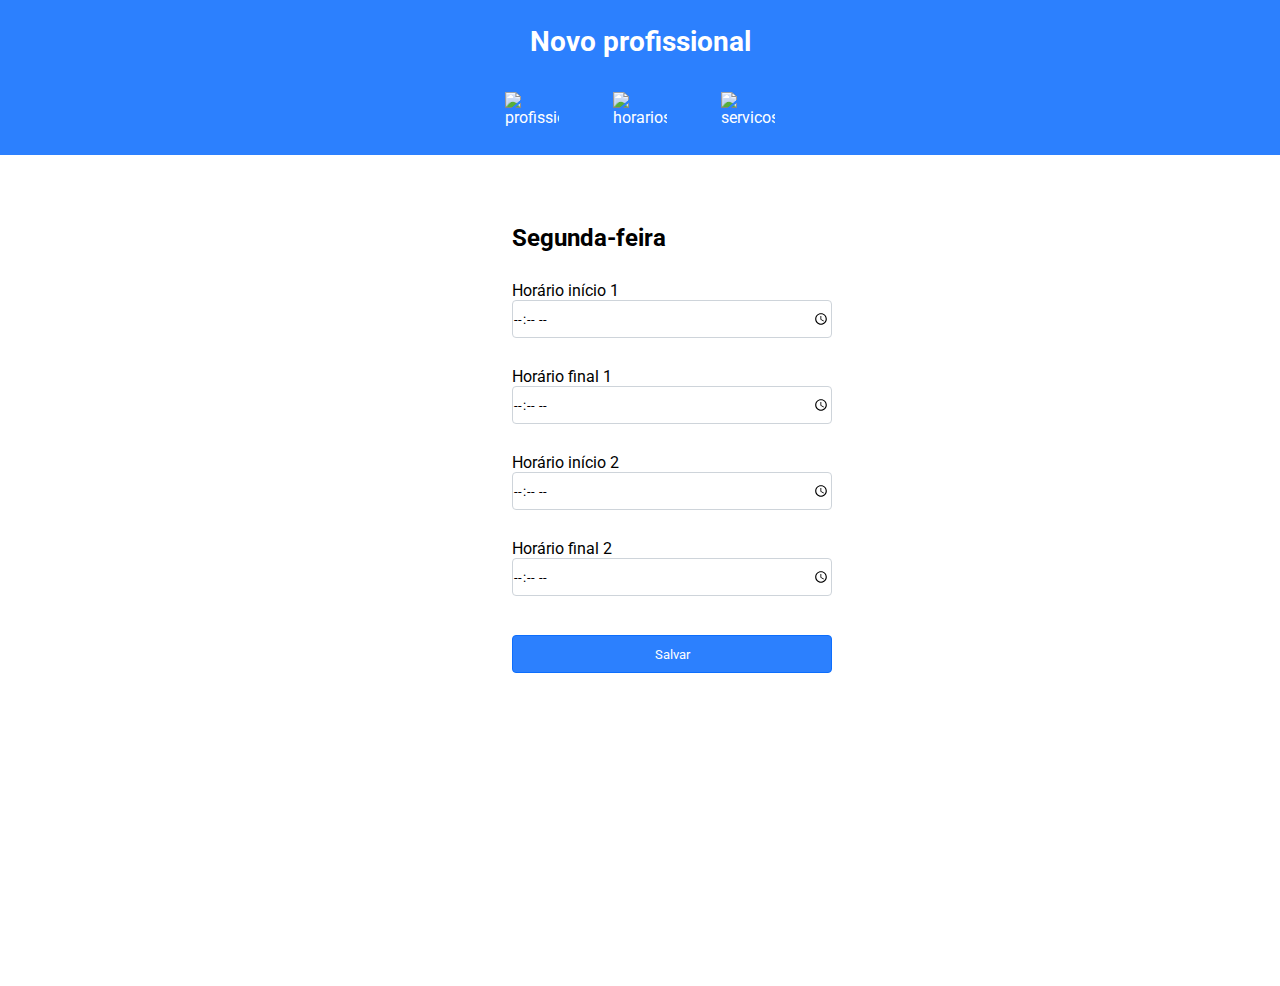
==== tela2.html @ b8a39f58 "Add files via upload" ====
<!DOCTYPE html>
<html lang="pt-BR">
<head>
    <meta charset="UTF-8">
    <meta http-equiv="X-UA-Compatible" content="IE=edge">
    <meta name="viewport" content="width=device-width, initial-scale=1.0">
    <title>Agenda Online - Novo profissional</title>
    <link rel="stylesheet" href="style.css">
</head>
<body>
    <!-- MENU DE CIMA -->
    <nav id="menu">
        <h1>Novo profissional</h1>
        <br>
        <ul id="menu-horizontal">
            <li> <a href="#"> <img src="icon-ao/profissional-icon.png" alt="profissional"> </a> </li>
            <li> <a href="#"> <img src="icon-ao/horarios-icon.png" alt="horarios"> </a> </li>
            <li> <a href="#"> <img src="icon-ao/servicos-icon.png" alt="servicos"> </a> </li>
        </ul>
    </nav>

    <br>

    <nav id="formulario" class="box">
        <h2>Segunda-feira</h2>
        <br>
            <div class="inputBox">
                <label for="him">Horário início 1</label>
                <br>
                <input type="time" name="him" id="him" class="inputUser" placeholder="Horário de início - manhã" required>
            </div>
            <br>
            <div class="inputBox">
                <label for="hfm">Horário final 1</label>
                <br>
                <input type="time" name="hfm" id="hfm" class="inputUser" placeholder="Horário de encerramento - manhã" required>
            </div>
            <br>
            <div class="inputBox">
                <label for="hit">Horário início 2</label>
                <br>
                <input type="time" name="hit" id="hit" class="inputUser" placeholder="Horário de início - tarde" required>
            </div>
            <br>
            <div class="inputBox">
                <label for="hft">Horário final 2</label>
                <br>
                <input type="time" name="hft" id="hft" class="inputUser" placeholder="Horário de início - tarde" required>
            </div>
            <br>
            <button>Salvar</button>
        </form>
    </nav>
</body>
</html>
---- style.css ----
@import url('https://fonts.googleapis.com/css2?family=Roboto&display=swap');

*{
    margin: 0 auto;
    padding: 0;
    box-sizing: border-box;
    font-family: 'Roboto', sans-serif;
}

#menu{
    background-color: #2C80FE;
    text-align: center;
    height: 155px;
    color: white;
}

#menu h1{
    padding-top: 25px;
    font-size: 28px;
}

#menu-horizontal li{
    display: inline;
}

#menu-horizontal img{
    width: 64px;
    height: 64px;
    display: inline-block;
    padding: 5px;
}

#menu-horizontal li a{
    color: white;
    padding: 20px;
    padding-top: 10px;
    display: inline-block;
    text-decoration: none;
}

.box{
    padding-top: 50px;
    position: absolute;
    width: 50%;
    height: 812px;
    text-align: left;
    left: 40%;
}

.inputBox{
    position: relative;
    padding-top: 10px;
}

.inputUser{
    background: none;
    box-sizing: border-box;
    align-items: center;
    /*padding: 6px 12px;*/
    border: 1px solid #CED4DA;
    border-radius: 4px;
    outline: none;
    width: 50%;
    height: 38px;
}

label{
    font-size: 16px;
    position: relative;
}

select{
    background: none;
    box-sizing: border-box;
    align-items: center;
    /*padding: 6px 12px;*/
    border: 1px solid #CED4DA;
    border-radius: 4px;
    width: 50%;
    height: 38px;
}

button{
    box-sizing: border-box;
    position: relative;
    align-items: center;
    background: #2C80FE;
    width: 50%;
    height: 38px;
    border: 1px solid #0D6EFD;
    border-radius: 4px;
    color: white;
    
    top: 20px;

}
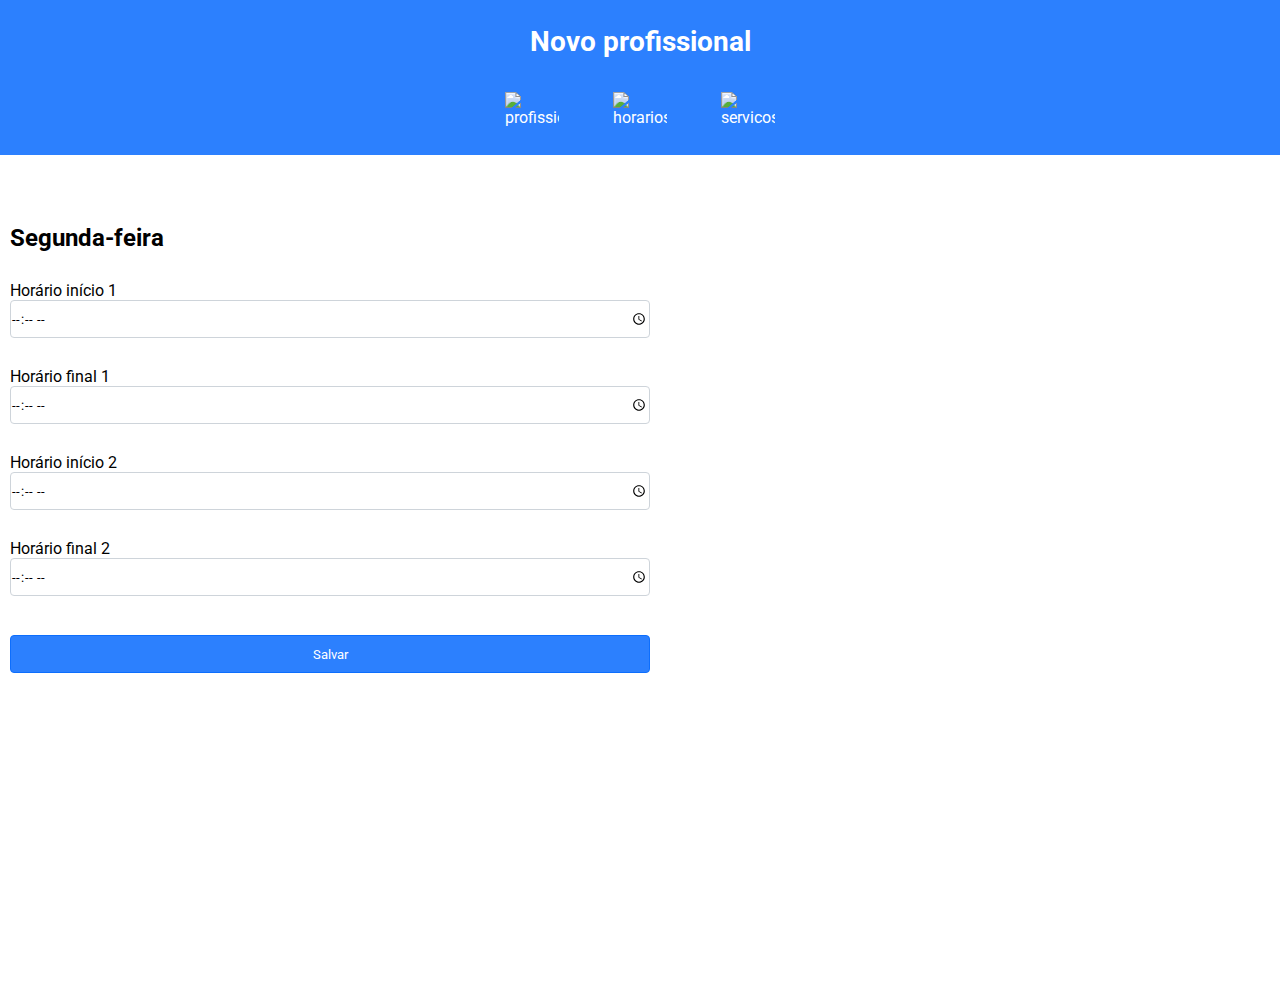
==== commit b1bece91: "Add files via upload" ====
--- a/tela2.html
+++ b/tela2.html
@@ -13,9 +13,9 @@
         <h1>Novo profissional</h1>
         <br>
         <ul id="menu-horizontal">
-            <li> <a href="#"> <img src="icon-ao/profissional-icon.png" alt="profissional"> </a> </li>
-            <li> <a href="#"> <img src="icon-ao/horarios-icon.png" alt="horarios"> </a> </li>
-            <li> <a href="#"> <img src="icon-ao/servicos-icon.png" alt="servicos"> </a> </li>
+            <li> <a href="tela1.html"> <img src="icon-ao/icon-profissional.png" alt="profissional"> </a> </li>
+            <li> <a href="tela2.html"> <img src="icon-ao/icon-horarios-selected.png" alt="horarios"> </a> </li>
+            <li> <a href="tela3.html"> <img src="icon-ao/icon-servicos.png" alt="servicos"> </a> </li>
         </ul>
     </nav>
 
--- a/style.css
+++ b/style.css
@@ -44,7 +44,7 @@
     width: 50%;
     height: 812px;
     text-align: left;
-    left: 40%;
+    left: 10px;
 }
 
 .inputBox{
@@ -60,7 +60,7 @@
     border: 1px solid #CED4DA;
     border-radius: 4px;
     outline: none;
-    width: 50%;
+    width: 100%;
     height: 38px;
 }
 
@@ -76,7 +76,7 @@
     /*padding: 6px 12px;*/
     border: 1px solid #CED4DA;
     border-radius: 4px;
-    width: 50%;
+    width: 100%;
     height: 38px;
 }
 
@@ -85,7 +85,7 @@
     position: relative;
     align-items: center;
     background: #2C80FE;
-    width: 50%;
+    width: 100%;
     height: 38px;
     border: 1px solid #0D6EFD;
     border-radius: 4px;
